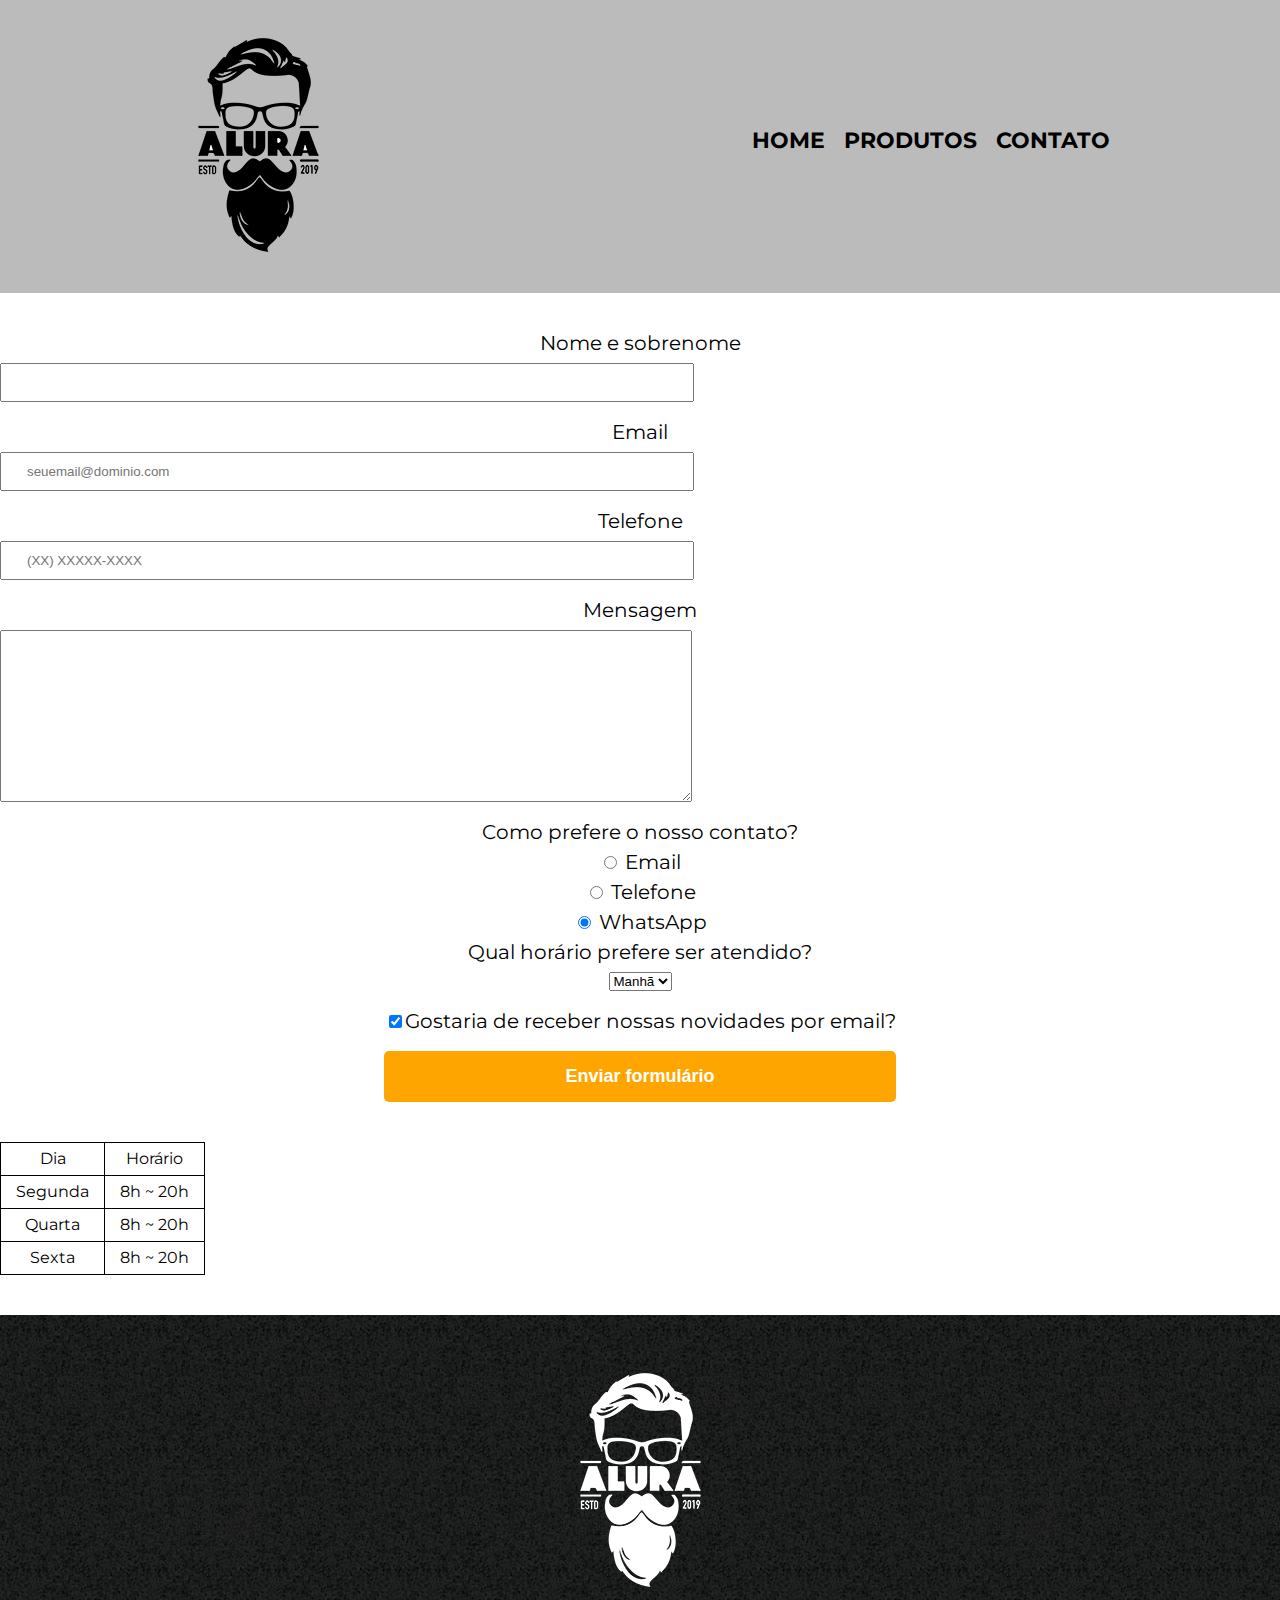
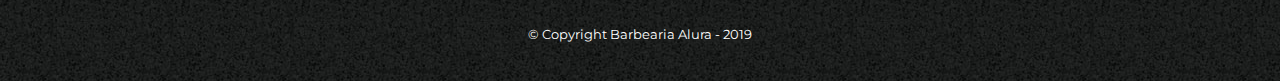
==== contato.html @ 5d8dfd47 "Add files via upload" ====
<!DOCTYPE html>
<html>
	<head>
		<meta charset="UTF-8">
		<meta name="viewport" content="width=devide-width">
		<title>Contato - Barbearia Alura</title>

		<link rel="stylesheet" href="css/reset.css">
		<link rel="stylesheet" href="css/style.css">
		<link href="https://fonts.googleapis.com/css?family=Montserrat&display=swap" rel="stylesheet">
	</head>
	<body>
		<header>
			<div class="caixa">
				<h1><img src="/img/logo.png" alt="Logo da Barbearia Alura"></h1>

				<nav>
					<ul>
						<li><a href="index.html">Home</a></li>
						<li><a href="produtos.html">Produtos</a></li>
						<li><a href="contato.html">Contato</a></li>
					</ul>
				</nav>
			</div>
		</header>

		<main>
			<form>
				<label for="nomesobrenome">Nome e sobrenome</label>
				<input type="text" id="nomesobrenome" class="input-padrao" required>

				<label for="email">Email</label>
				<input type="email" id="email" class="input-padrao" required placeholder="seuemail@dominio.com">

				<label for="telefone">Telefone</label>
				<input type="tel" id="telefone" class="input-padrao" required placeholder="(XX) XXXXX-XXXX">

				<label for="mensagem">Mensagem</label>
				<textarea cols="70" rows="10" id="mensagem" class="input-padrao" required></textarea>

				<fieldset>
					<legend>Como prefere o nosso contato?</legend>
					<label for="radio-email"><input type="radio" name="contato" value="email" id="radio-email"> Email</label>
					
					<label for="radio-telefone"><input type="radio" name="contato" value="telefone" id="radio-telefone"> Telefone</label>
					
					<label for="radio-whatsapp"><input type="radio" name="contato" value="whatsapp" id="radio-whatsapp" checked> WhatsApp</label>
				</fieldset>

				<fieldset>
					<legend>Qual horário prefere ser atendido?</legend>
					<select>
						<option>Manhã</option>
						<option>Tarde</option>
						<option>Noite</option>
					</select>
				</fieldset>

				<label class="checkbox"><input type="checkbox" checked>Gostaria de receber nossas novidades por email?</label>

				<input type="submit" value="Enviar formulário" class="enviar">
			</form>

			<table>
				<tr>
					<td>Dia</td>
					<td>Horário</td>
				</tr>
				<tr>
					<td>Segunda</td>
					<td>8h ~ 20h</td>
				</tr>
				<tr>
					<td>Quarta</td>
					<td>8h ~ 20h</td>
				</tr>
				<tr>
					<td>Sexta</td>
					<td>8h ~ 20h</td>
				</tr>
			</table>
		</main>

		<footer>
			<img src="img/logo-branco.png" alt="Logo da Barbearia Alura">
			<p class="copyright">&copy; Copyright Barbearia Alura - 2019</p>
		</footer>
	</body>
</html>
---- css/style.css ----
body {
	font-family: 'Montserrat', sans-serif;
}

header {
	background: #BBBBBB;
	padding: 20px 0;
}

.caixa {
	position: relative;
	width: 940px;
	margin: 0 auto;
}

nav {
	position: absolute;
	top: 110px;
	right: 0;
}

nav li {
	display: inline;
	margin: 0 0 0 15px;
}

nav a {
	text-transform: uppercase;
	color: #000000;
	font-weight: bold;
	font-size: 22px;
	text-decoration: none;
}

nav a:hover {
	color: #C78C19;
	text-decoration: underline;
}

.produtos {
	width: 940px;
	margin: 0 auto;
	padding: 50px 0;
}

.produtos li {
	display: inline-block;
	text-align: center;
	width: 30%;
	vertical-align: top;
	margin: 0 1.5%;
	padding: 30px 20px;
	box-sizing: border-box;
	border: 2px solid #000000;
	border-radius: 10px;
}

.produtos li:hover {
	border-color: #C78C19;
}

.produtos li:active {
	border-color: #088C19;	
}

.produtos li:hover h2 {
	font-size: 30px;
}

.produtos h2 {
	font-size: 28px;
	font-weight: bold;
}

.produto-descricao {
	font-size: 18px;
}

.produto-preco {
	font-size: 22px;
	font-weight: bold;
	margin-top: 10px;
}

footer {
	text-align: center;
	background: url("/img/bg.jpg");
	padding: 40px 0;
}

.copyright {
	color: #FFFFFF;
	font-size: 13px;
	margin: 20px 0 0;
}

main {
	text-align: center;
}

form {
	margin: 40px 0;
}

form label, form legend {
	display: block;
	font-size: 20px;
	margin: 0 0 10px;
}

.input-padrao {
	display: block;
	margin: 0 0 20px;
	padding: 10px 25px;
	width: 50%;
}

.checkbox {
	margin: 20px 0;
}

.enviar {
	width:40%;
	padding: 15px 0;
	background: orange;
	color: white;
	font-weight: bold;
	font-size: 18px;
	border: none;
	border-radius: 5px;
	transition: 1s all;
	cursor: pointer;
	align-items: center;
}

.enviar:hover {
	background: darkorange;
	transform: scale(1.2);
}

table {
	margin: 20px 0 40px;
}

thead {
	background: #555555;
	color: white;
	font-weight: bold;
}

td, th {
	border: 1px solid #000000;
	padding: 8px 15px;
}


/* css da página inicial */
.banner {
	width:100%;
}

.titulo-principal {
	text-align: center;
	font-size: 2em;
	margin: 0 0 1em;
	clear: left;
}

.titulo-principal:hover {
	color: rgb(0, 0, 0);
	transition: 400ms;
}

.principal {
	padding: 3em 0;
	background: #FEFEFE;
	width: 940px;
	margin: 0 auto;
}

.principal p {
	margin: 0 0 1em;
}

.principal strong {
	font-weight: bold;
}

.principal em {
	font-style: italic;
}

.utensilios {
	width: 120px;
	float: left;
	margin: 0 20px 20px 0;
}

.mapa {
	padding: 3em 0;
	background: linear-gradient( #FEFEFE, #888888);
}

.mapa-conteudo {
	width: 940px;
	margin: 0 auto;
}

.mapa p {
	margin: 0 0 2em;
	text-align: center;
}

.beneficios {
	padding: 3em 0;
	background: #888888;
	box-shadow: inset 0 0 ;
}

.conteudo-beneficios {
	width: 640px;
	margin: 0 auto;
}

.lista-beneficios {
	width: 40%;
	display: inline-block;
	vertical-align: top;
}

.itens::before {
	content: "★ ";
}

.itens {
	line-height: 1.5;
}

.itens:first-child {
	font-weight: bold;
}

.imagem-beneficios {
	width: 60%;
	opacity: 1;
	transition: 400ms;
	box-shadow: 10px 10px 10px 0 #000000;
}

.imagem-beneficios:hover {
	opacity: 0.3;
}

.video{
	width: 560px;
	margin: 1em auto;
}

@media screen and (max-width: 480px){
	.caixa, .principal, .conteudo-beneficios, .mapa-conteudo, .video {
		width: auto;
	}

	.h1 {
		text-align: center;
	}

	nav {
		position: static;
	}

	.lista-beneficios, .imagem-beneficios {
		width: 100%;
	}
}
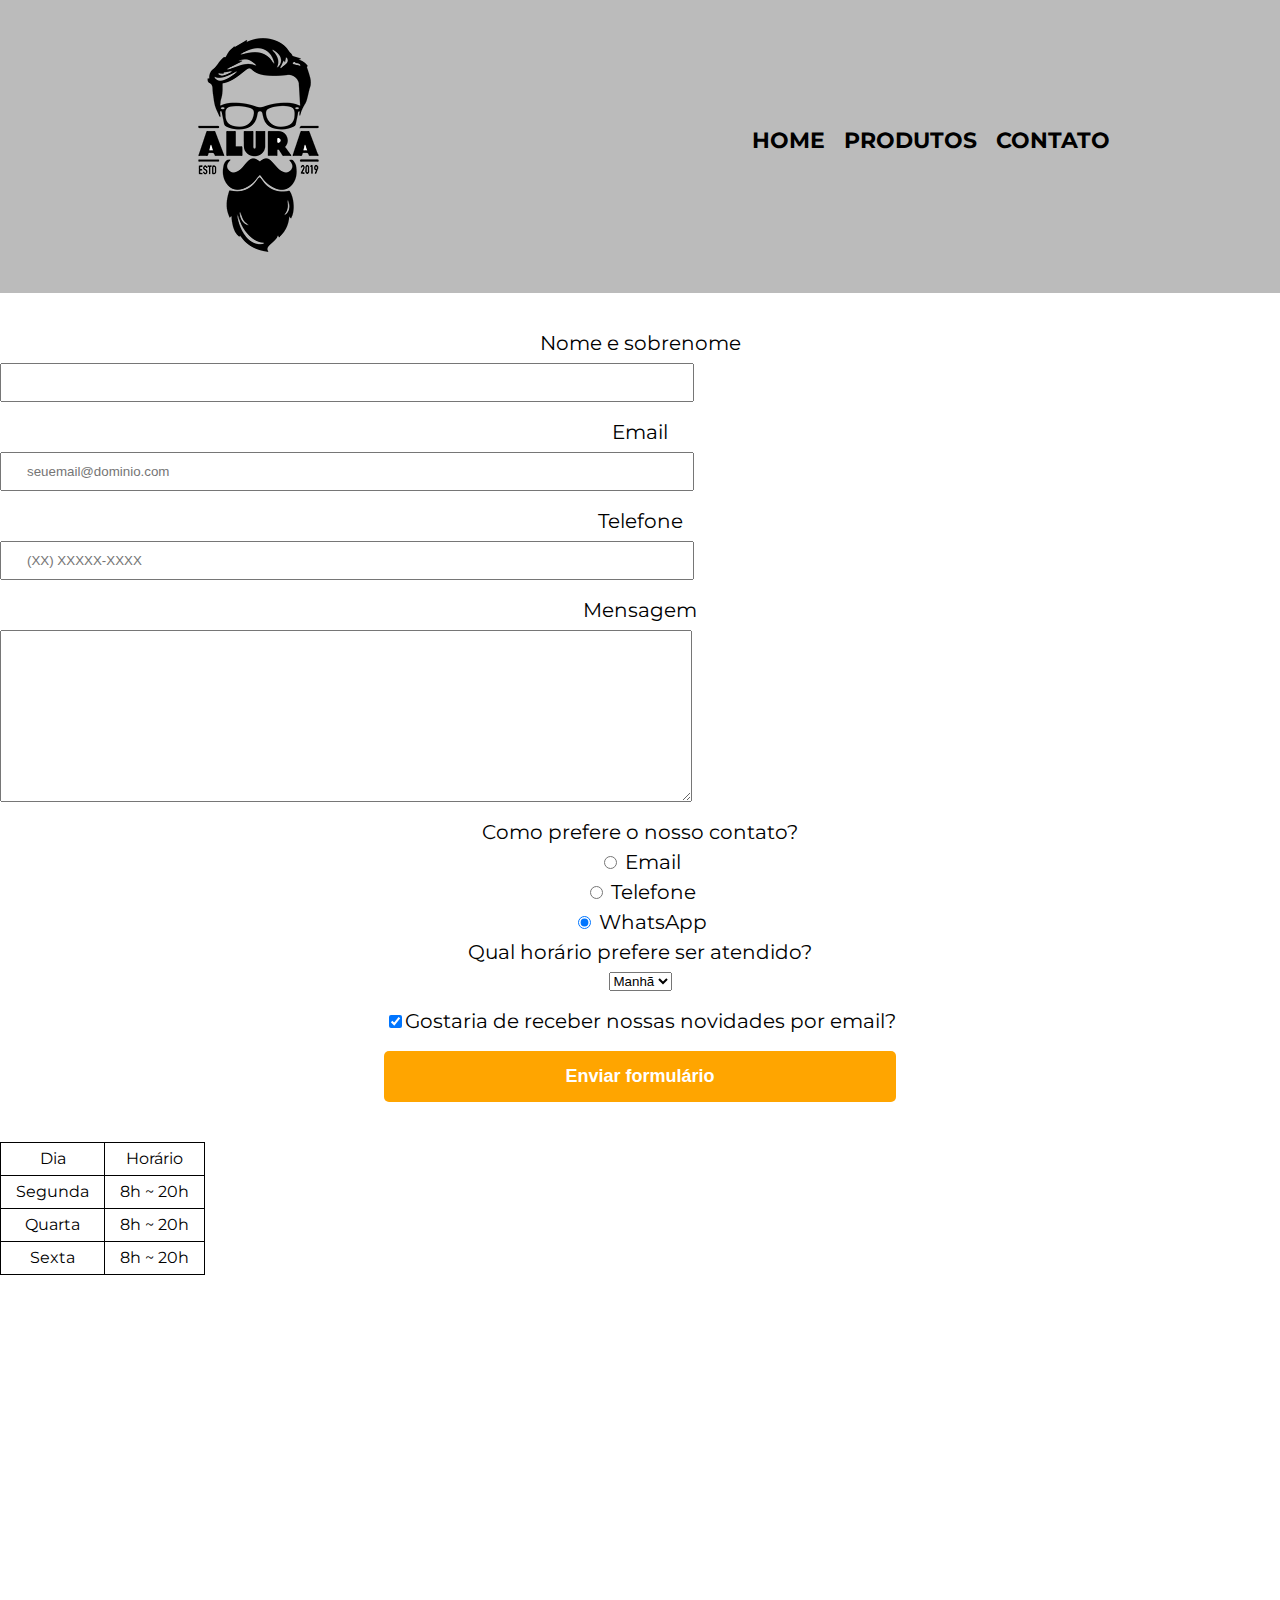
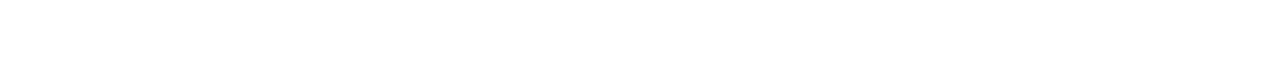
==== commit 8a2f92e8: "Update contato.html" ====
--- a/contato.html
+++ b/contato.html
@@ -12,7 +12,7 @@
 	<body>
 		<header>
 			<div class="caixa">
-				<h1><img src="/img/logo.png" alt="Logo da Barbearia Alura"></h1>
+				<h1><img src="img/logo.png" alt="Logo da Barbearia Alura"></h1>
 
 				<nav>
 					<ul>
@@ -86,4 +86,4 @@
 			<p class="copyright">&copy; Copyright Barbearia Alura - 2019</p>
 		</footer>
 	</body>
-</html>+</html>
--- a/css/style.css
+++ b/css/style.css
@@ -84,7 +84,7 @@
 
 footer {
 	text-align: center;
-	background: url("/img/bg.jpg");
+	background: url("img/bg.jpg");
 	padding: 40px 0;
 }
 
@@ -272,4 +272,4 @@
 	.lista-beneficios, .imagem-beneficios {
 		width: 100%;
 	}
-}+}
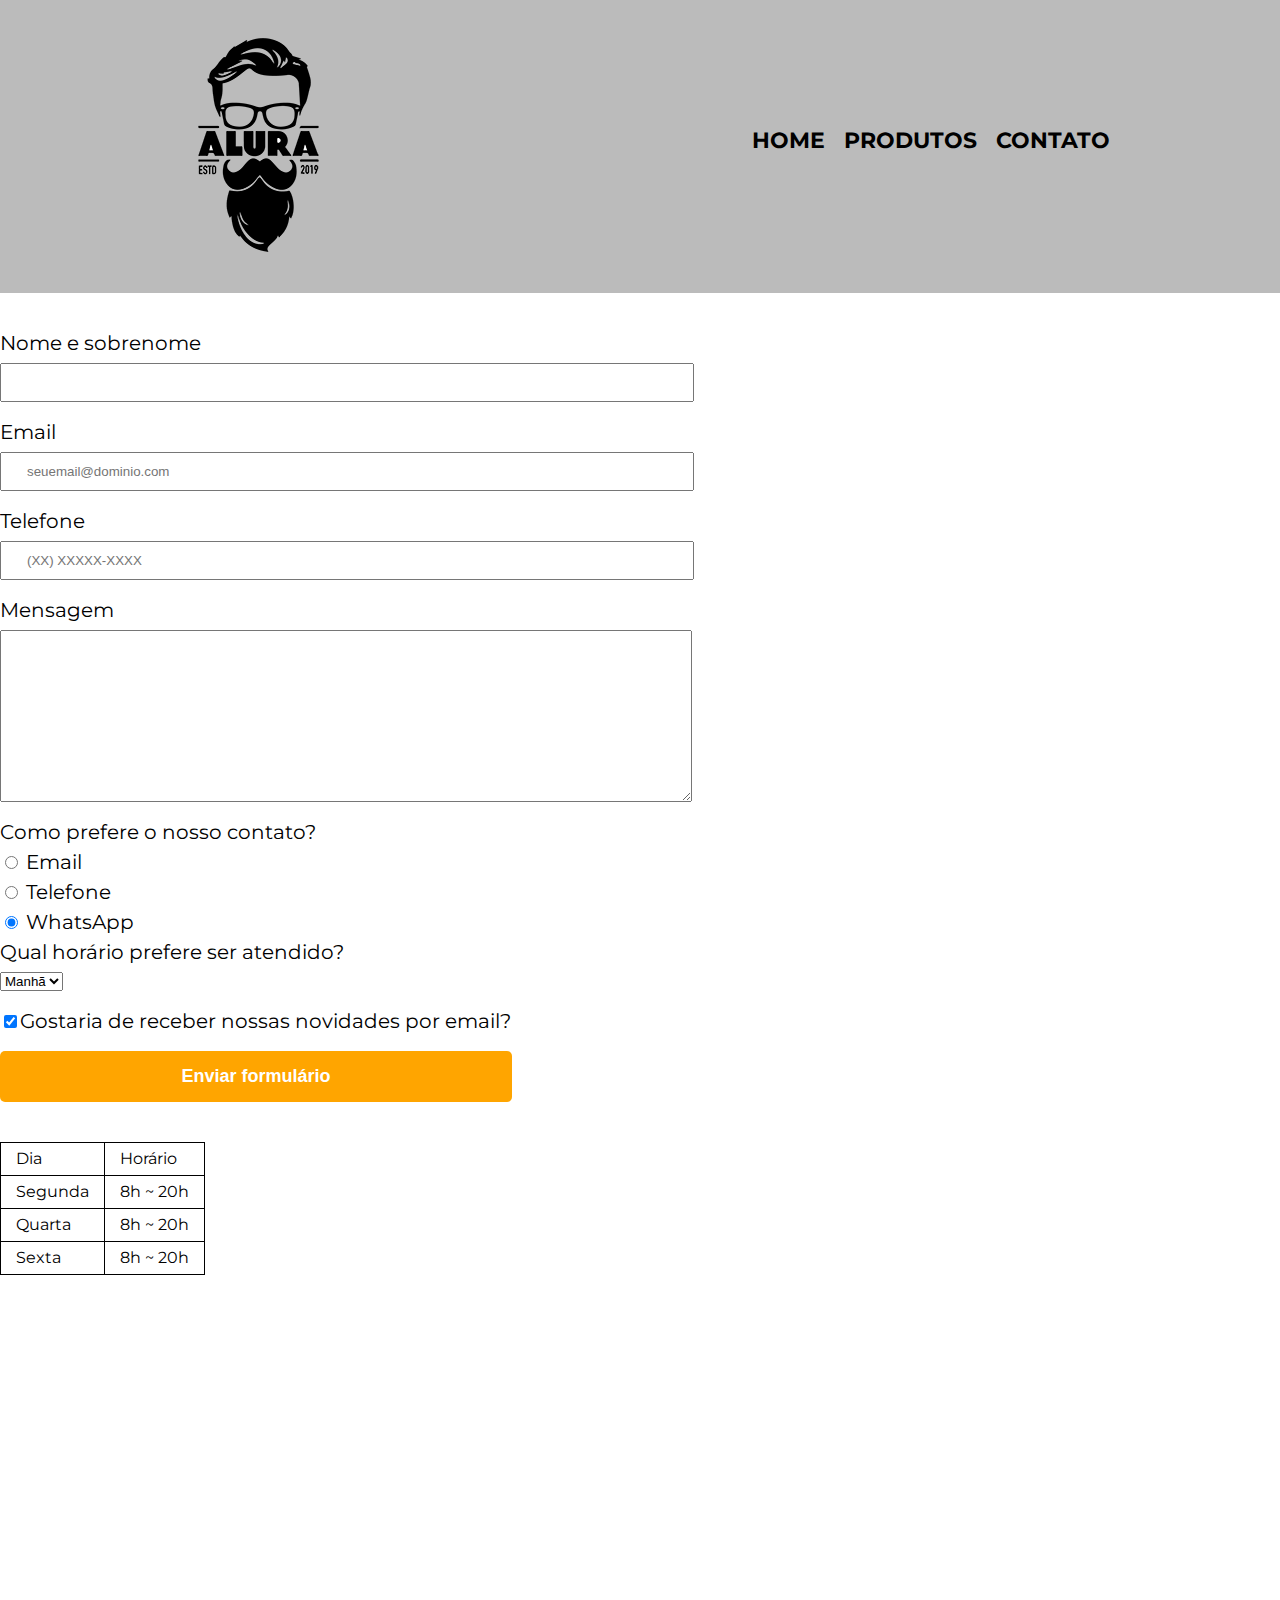
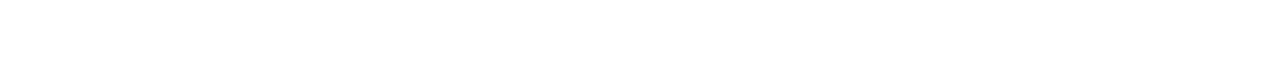
==== commit 38c53b24: "Update contato.html" ====
--- a/contato.html
+++ b/contato.html
@@ -2,7 +2,7 @@
 <html>
 	<head>
 		<meta charset="UTF-8">
-		<meta name="viewport" content="width=devide-width">
+		<meta name="viewport" content="width=device-width, initial-scale=1.0">
 		<title>Contato - Barbearia Alura</title>
 
 		<link rel="stylesheet" href="css/reset.css">
--- a/css/style.css
+++ b/css/style.css
@@ -84,7 +84,8 @@
 
 footer {
 	text-align: center;
-	background: url("img/bg.jpg");
+	/*background: url("img/bg.jpg");*/
+	backgroun: #000000;
 	padding: 40px 0;
 }
 
@@ -94,9 +95,9 @@
 	margin: 20px 0 0;
 }
 
-main {
-	text-align: center;
-}
+/*main {
+	text-align: center;
+}*/
 
 form {
 	margin: 40px 0;
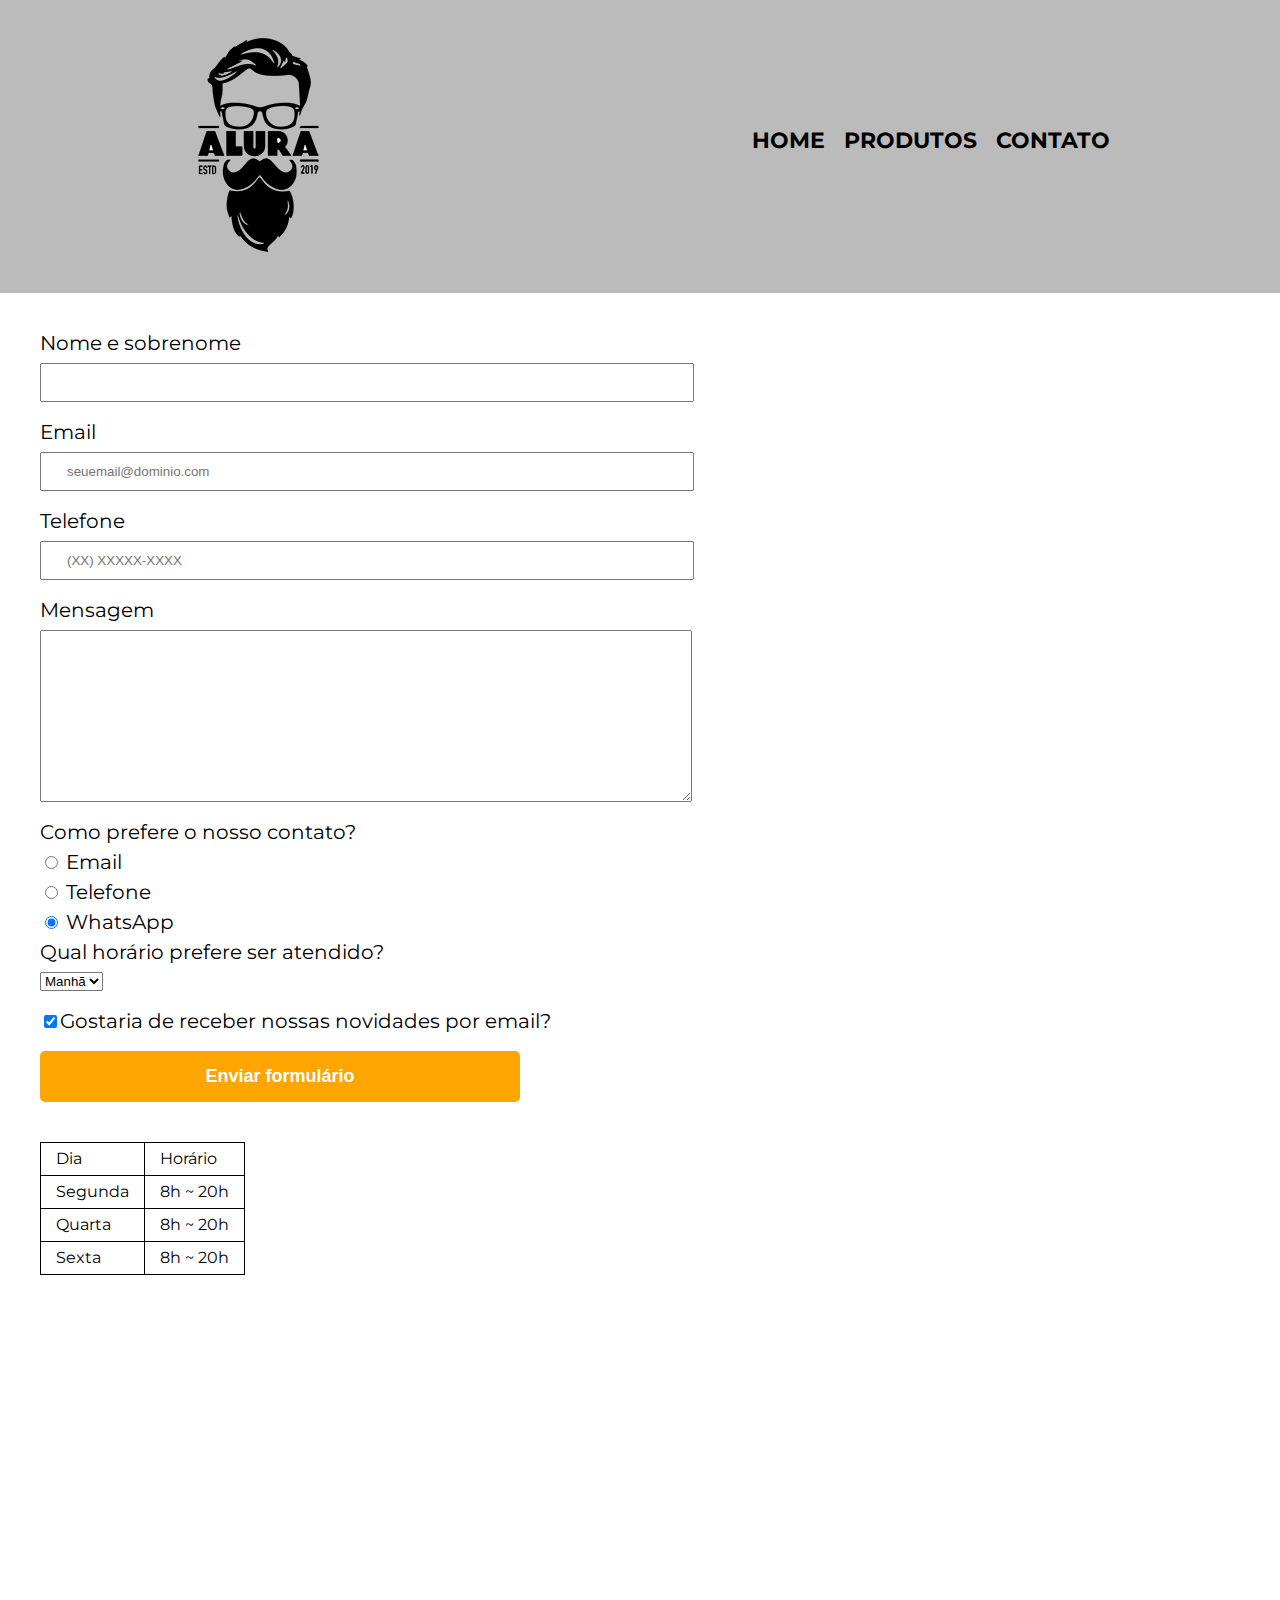
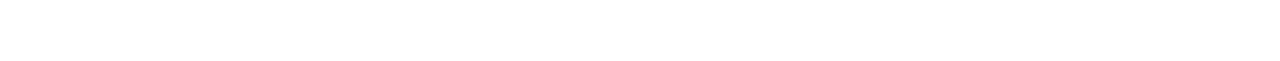
==== commit 62166ec7: "Update contato.html" ====
--- a/contato.html
+++ b/contato.html
@@ -82,7 +82,7 @@
 		</main>
 
 		<footer>
-			<img src="img/logo-branco.png" alt="Logo da Barbearia Alura">
+			<img src="./img/logo-branco.png" alt="Logo da Barbearia Alura">
 			<p class="copyright">&copy; Copyright Barbearia Alura - 2019</p>
 		</footer>
 	</body>
--- a/css/style.css
+++ b/css/style.css
@@ -1,5 +1,5 @@
 body {
-	font-family: 'Montserrat', sans-serif;
+    font-family: 'Montserrat', sans-serif;
 }
 
 header {
@@ -84,8 +84,8 @@
 
 footer {
 	text-align: center;
-	/*background: url("img/bg.jpg");*/
-	backgroun: #000000;
+	background-image: url("./img/bg.jpg");
+	/*background: #000000;*/
 	padding: 40px 0;
 }
 
@@ -100,7 +100,7 @@
 }*/
 
 form {
-	margin: 40px 0;
+	margin: 40px ;
 }
 
 form label, form legend {
@@ -140,7 +140,7 @@
 }
 
 table {
-	margin: 20px 0 40px;
+	margin: 20px 40px;
 }
 
 thead {
